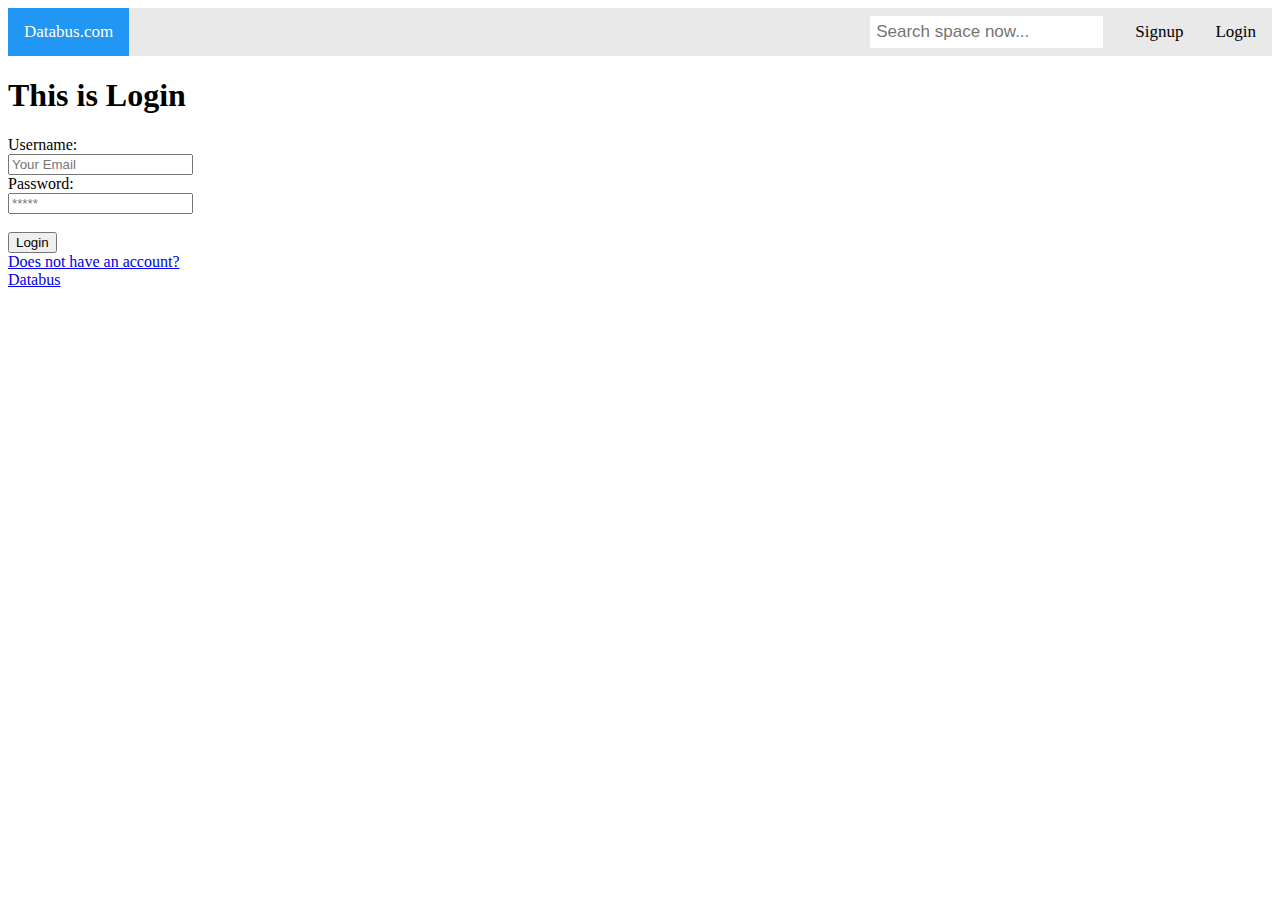
==== Phase3/login.html @ d9d6c24f "Perfectly working with login/signup" ====
<!DOCTYPE html>
<html lang="en">
<head>
    <meta charset="UTF-8">
    <link rel="stylesheet" type="text/css" href="indexStyle.css">
    <title>Login TEST</title>
</head>
<body>
<div class="topnav">
    <a class="active" href="index.html">Databus.com</a>
    <a class="right" href="login.html">Login</a>
    <a class="right" href="Signup.html">Signup</a>
    <input type="text" placeholder="Search space now...">
</div>

<form action="login.php" method="post">

    <h1>This is Login</h1>

    Username: <br>
    <input type="email" name="email" placeholder="Your Email">
    <br>
    Password:
    <br>
    <input type="password" name="password" placeholder="*****">
    <br>
    <br>
    <input type="submit" value="Login">
</form>
<a href="Signup.html">Does not have an account?</a>
<br>
<a href="index.html">Databus</a>
</body>
</html>
---- Phase3/indexStyle.css ----
/* Add a black background color to the top navigation bar */
.topnav {
    overflow: hidden;
    background-color: #e9e9e9;
}

/* Style the links inside the navigation bar */
.topnav a {
    float: left;
    display: block;
    color: black;
    text-align: center;
    padding: 14px 16px;
    text-decoration: none;
    font-size: 17px;
}

/* Change the color of links on hover */
.topnav a:hover {
    background-color: #ddd;
    color: black;
}

/* Style the "active" element to highlight the current page */
.topnav a.active {
    background-color: #2196F3;
    color: white;
}

.topnav a.right{
    float:right;
}

/* Style the search box inside the navigation bar */
.topnav input[type=text] {
    float: right;
    padding: 6px;
    border: none;
    margin-top: 8px;
    margin-right: 16px;
    font-size: 17px;
}




/* When the screen is less than 600px wide, stack the links and the search field vertically instead of horizontally */
@media screen and (max-width: 600px) {
    .topnav a, .topnav input[type=text] {
        float: none;
        display: block;
        text-align: left;
        width: 100%;
        margin: 0;
        padding: 14px;
    }
    .topnav input[type=text] {
        border: 1px solid #ccc;
    }
}
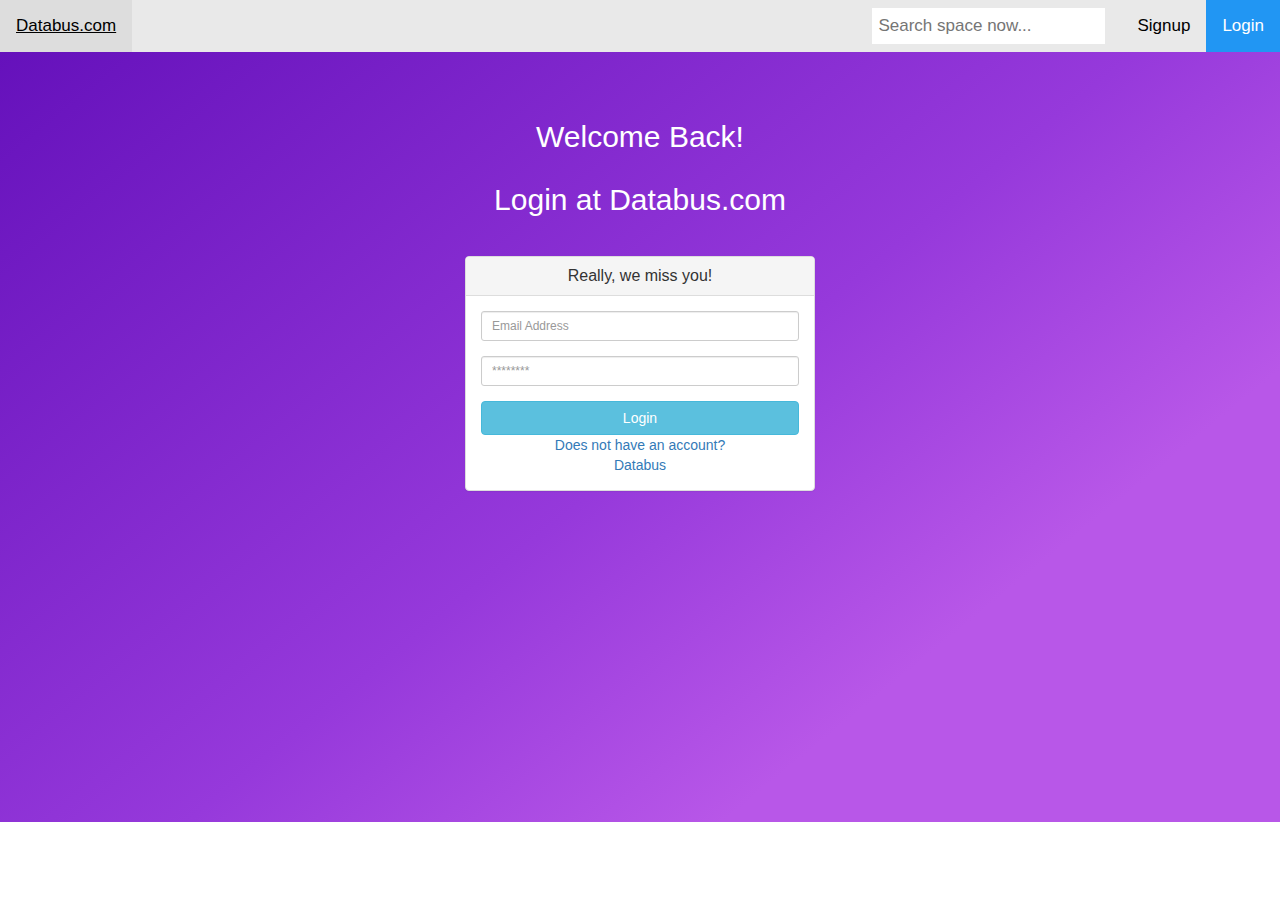
==== commit 367adb2a: "Vendor/Reguar can add/edit (space) address." ====
--- a/Phase3/login.html
+++ b/Phase3/login.html
@@ -3,32 +3,65 @@
 <head>
     <meta charset="UTF-8">
     <link rel="stylesheet" type="text/css" href="indexStyle.css">
-    <title>Login TEST</title>
+    <link rel="stylesheet" href="https://maxcdn.bootstrapcdn.com/bootstrap/3.3.7/css/bootstrap.min.css">
+
+    <!-- jQuery library -->
+    <script src="https://ajax.googleapis.com/ajax/libs/jquery/3.3.1/jquery.min.js"></script>
+
+    <!-- Latest compiled JavaScript -->
+    <script src="https://maxcdn.bootstrapcdn.com/bootstrap/3.3.7/js/bootstrap.min.js"></script>
+    <title>Login</title>
 </head>
 <body>
 <div class="topnav">
-    <a class="active" href="index.html">Databus.com</a>
-    <a class="right" href="login.html">Login</a>
+    <a class="normal" href="index.php">Databus.com</a>
+    <a class="right" style="background-color: #2196F3; color: white;" href="login.html">Login</a>
     <a class="right" href="Signup.html">Signup</a>
-    <input type="text" placeholder="Search space now...">
+    <form action='search.php' method='post'>
+        <input type="search" name='search' placeholder="Search space now...">
+    </form>
+</div>
+<div class="jumbotron" style="margin-bottom: 0px;background: linear-gradient(141deg, #6511bb 0%, #9639db 51%, #b857e8 75%); border: none;height: 770px">
+    <div class="container text-center" style=" background: transparent">
+        <h2 style="color: white">Welcome Back!</h2>
+    </div>
+<form action="login.php" method="post" style="text-align: center;">
+
+    <h2 style="color: white">Login at Databus.com</h2>
+    <div class="container" style="padding: 30px 30px;">
+        <div class="row centered-form">
+            <div class="col-xs-12 col-sm-8 col-md-4 col-sm-offset-2 col-md-offset-4">
+                <div class="panel panel-default">
+                    <div class="panel-heading">
+                        <h3 class="panel-title">Really, we miss you!</h3>
+                    </div>
+                    <div class="panel-body">
+                        <form action="login.php" role="form">
+
+                            <div class="form-group">
+                                <input type="email" name="email"  class="form-control input-sm" placeholder="Email Address">
+                            </div>
+
+                            <div class="form-group">
+                                <input type="password" name="password"  class="form-control input-sm" placeholder="********">
+                            </div>
+
+                            <input type="submit" value="Login" class="btn btn-info btn-block">
+
+                            <a href="Signup.html">Does not have an account?</a>
+                            <br>
+                            <a href="index.php">Databus</a>
+
+                        </form>
+                    </div>
+                </div>
+            </div>
+        </div>
+    </div>
+
+
+</form>
 </div>
 
-<form action="login.php" method="post">
-
-    <h1>This is Login</h1>
-
-    Username: <br>
-    <input type="email" name="email" placeholder="Your Email">
-    <br>
-    Password:
-    <br>
-    <input type="password" name="password" placeholder="*****">
-    <br>
-    <br>
-    <input type="submit" value="Login">
-</form>
-<a href="Signup.html">Does not have an account?</a>
-<br>
-<a href="index.html">Databus</a>
 </body>
 </html>--- a/Phase3/indexStyle.css
+++ b/Phase3/indexStyle.css
@@ -27,18 +27,27 @@
     color: white;
 }
 
+.topnav a.normal{
+    float: left;
+}
 .topnav a.right{
-    float:right;
+    float: right;
 }
 
 /* Style the search box inside the navigation bar */
-.topnav input[type=text] {
+.topnav input, .topnav form [type=search] {
     float: right;
     padding: 6px;
     border: none;
     margin-top: 8px;
     margin-right: 16px;
     font-size: 17px;
+}
+.img {
+    @extend .container text-center;
+    background-image: url("/indexpic.jpg");
+    height:500px;
+    width: 100%;
 }
 
 
